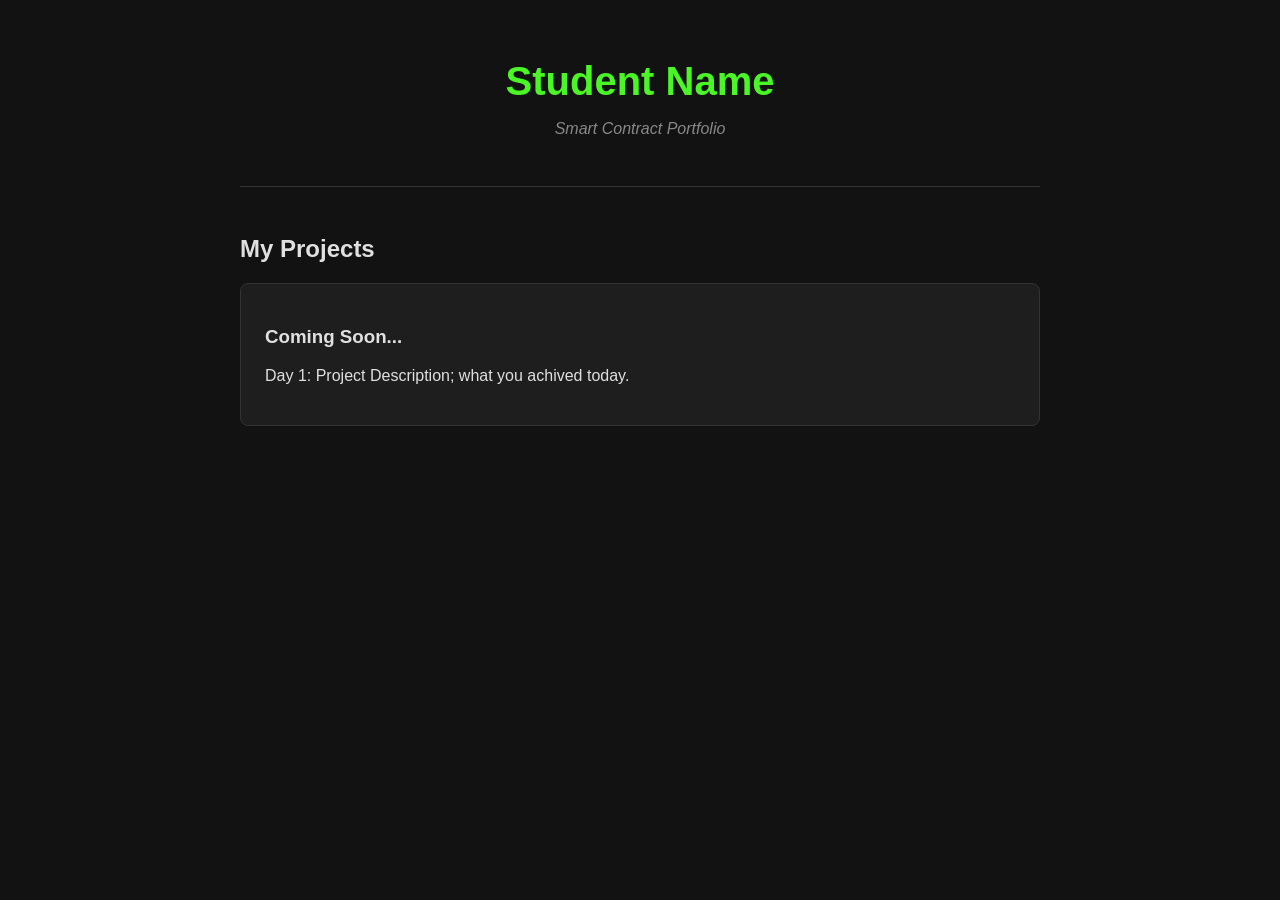
==== 2026/portfolio/index.html @ b07e5dc3 "Import 2026 lab website from smart_contracts" ====
<!DOCTYPE html>
<html lang="en">
<head>
    <meta charset="UTF-8">
    <meta name="viewport" content="width=device-width, initial-scale=1.0">
    <title>My Web3 Portfolio</title>
    <link rel="stylesheet" href="style.css">
</head>
<body>
    <div class="container">
        <header>
            <h1>Student Name</h1>
            <p class="subtitle">Smart Contract Portfolio</p>
        </header>

        <main>
            <section id="projects">
                <h2>My Projects</h2>
                <div class="project-list">
                    <div class="card">
                        <h3>Coming Soon...</h3>
                        <p>Day 1: Project Description; what you achived today.</p>
                    </div>
                </div>
            </section>
        </main>
    </div>
    <script src="script.js"></script>
</body>
</html>
---- 2026/portfolio/style.css ----
body {
    font-family: 'Segoe UI', Tahoma, Geneva, Verdana, sans-serif;
    background-color: #121212;
    color: #e0e0e0;
    margin: 0;
    display: flex;
    justify-content: center;
}

.container {
    width: 100%;
    max-width: 800px;
    padding: 2rem;
}

header {
    text-align: center;
    margin-bottom: 3rem;
    border-bottom: 1px solid #333;
    padding-bottom: 2rem;
}

h1 { font-size: 2.5rem; margin-bottom: 0.5rem; color: #4af626; /* Matrix Green */ }
.subtitle { color: #888; font-style: italic; }

.card {
    background-color: #1e1e1e;
    padding: 1.5rem;
    border-radius: 8px;
    border: 1px solid #333;
    margin-top: 1rem;
}
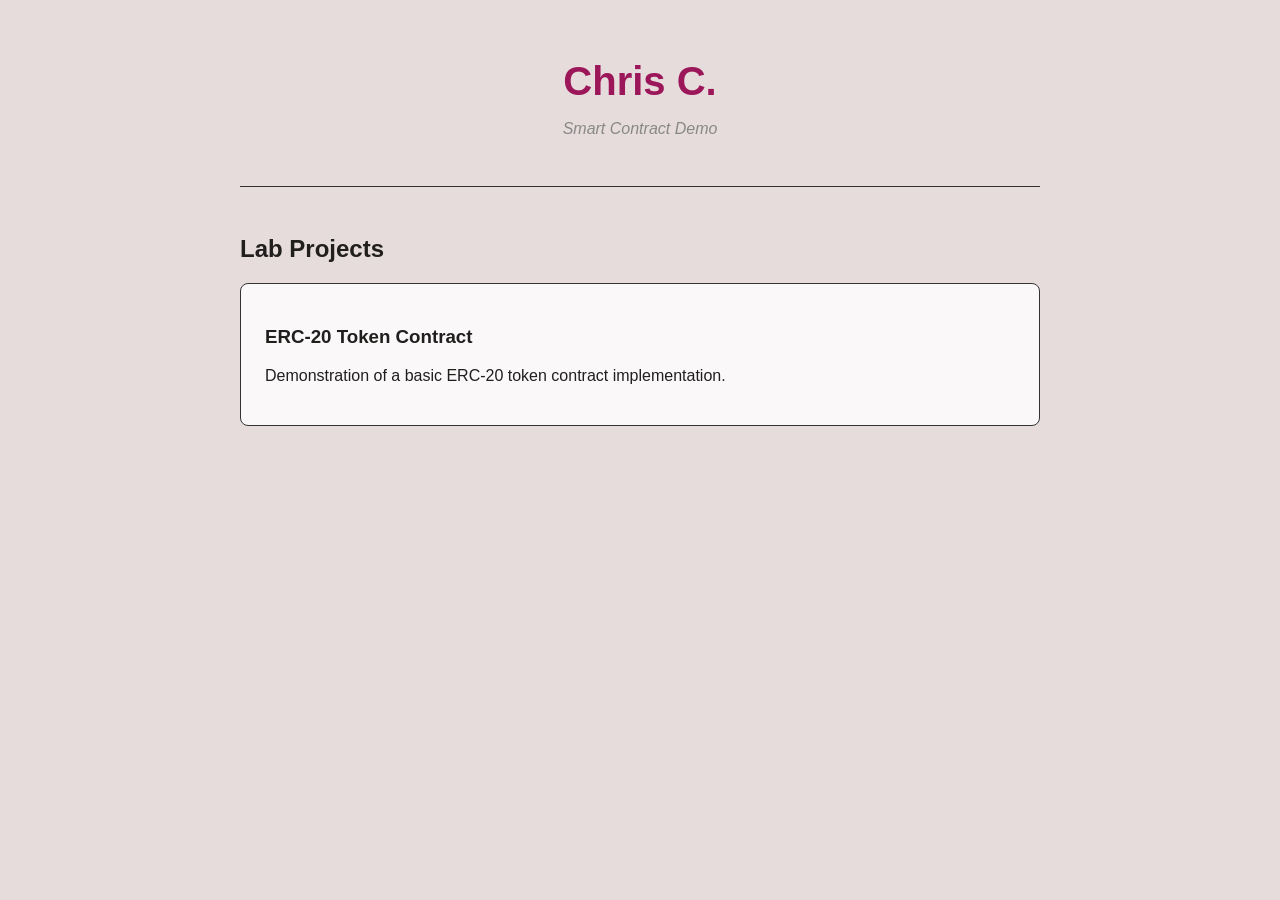
==== commit e8000425: "style and index" ====
--- a/2026/portfolio/index.html
+++ b/2026/portfolio/index.html
@@ -9,17 +9,17 @@
 <body>
     <div class="container">
         <header>
-            <h1>Student Name</h1>
-            <p class="subtitle">Smart Contract Portfolio</p>
+            <h1>Chris C.</h1>
+            <p class="subtitle">Smart Contract Demo</p>
         </header>
 
         <main>
             <section id="projects">
-                <h2>My Projects</h2>
+                <h2>Lab Projects</h2>
                 <div class="project-list">
                     <div class="card">
-                        <h3>Coming Soon...</h3>
-                        <p>Day 1: Project Description; what you achived today.</p>
+                        <h3>ERC-20 Token Contract</h3>
+                        <p>Demonstration of a basic ERC-20 token contract implementation.</p>
                     </div>
                 </div>
             </section>
--- a/2026/portfolio/style.css
+++ b/2026/portfolio/style.css
@@ -1,7 +1,7 @@
 body {
     font-family: 'Segoe UI', Tahoma, Geneva, Verdana, sans-serif;
-    background-color: #121212;
-    color: #e0e0e0;
+    background-color: #e6dcdc;
+    color: #211e1e;
     margin: 0;
     display: flex;
     justify-content: center;
@@ -20,11 +20,11 @@
     padding-bottom: 2rem;
 }
 
-h1 { font-size: 2.5rem; margin-bottom: 0.5rem; color: #4af626; /* Matrix Green */ }
+h1 { font-size: 2.5rem; margin-bottom: 0.5rem; color: #9c175a; /* Matrix Green */ }
 .subtitle { color: #888; font-style: italic; }
 
 .card {
-    background-color: #1e1e1e;
+    background-color: #ffffffcc;
     padding: 1.5rem;
     border-radius: 8px;
     border: 1px solid #333;
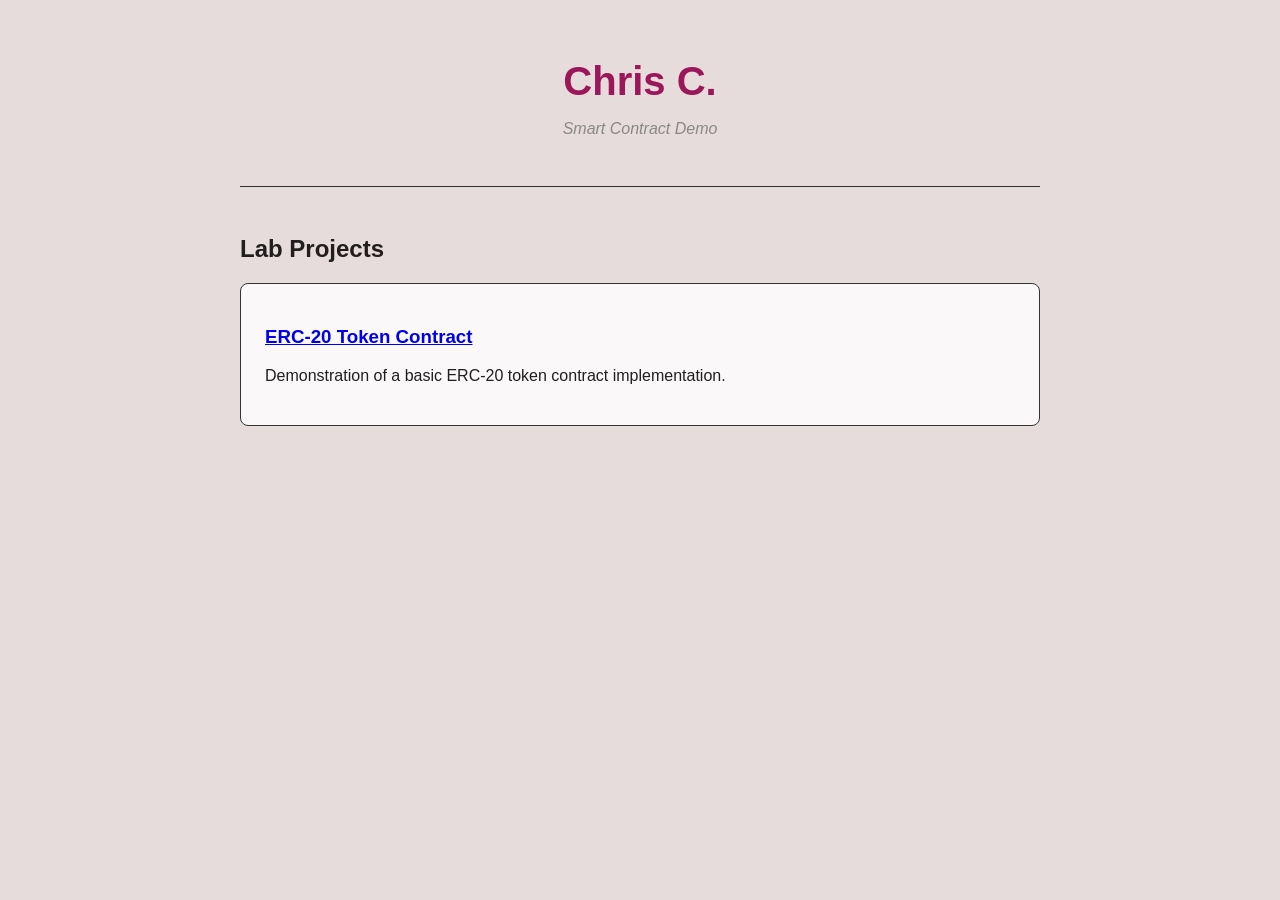
==== commit e00f2a1d: "changed index" ====
--- a/2026/portfolio/index.html
+++ b/2026/portfolio/index.html
@@ -18,7 +18,7 @@
                 <h2>Lab Projects</h2>
                 <div class="project-list">
                     <div class="card">
-                        <h3>ERC-20 Token Contract</h3>
+                        <h3><a href="./token-erc20/">ERC-20 Token Contract</a></h3>
                         <p>Demonstration of a basic ERC-20 token contract implementation.</p>
                     </div>
                 </div>
